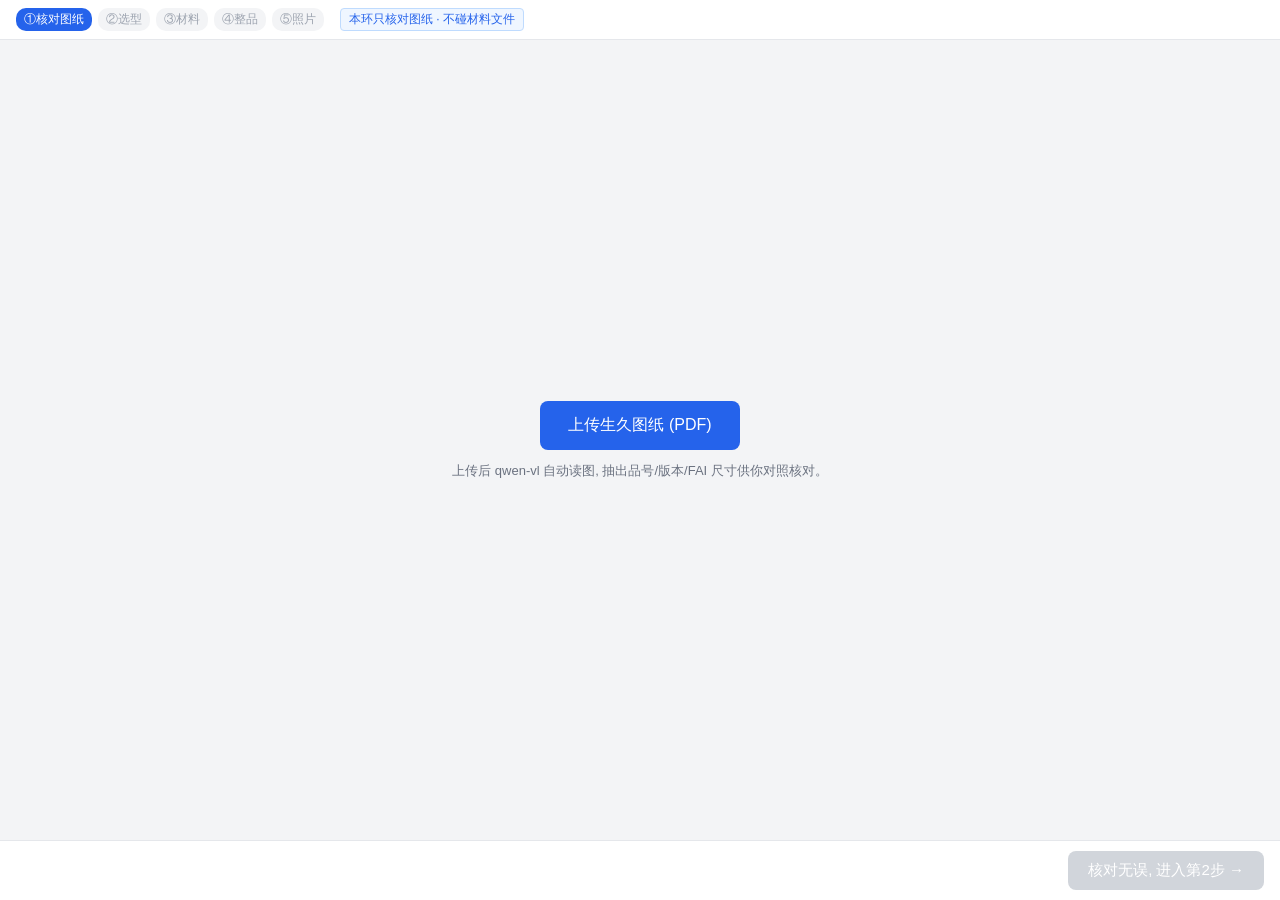
==== app/web/index.html @ cc10bf88 "feat(M2.2 slice1-3): 确认环① 本地Web — 后端权威校验+口径一致+前端门 (从目录回滚中恢复) slice1: app/server.py(FastAPI薄封装drawing" ====
<!DOCTYPE html>
<html lang="zh-CN">
<head>
  <meta charset="utf-8">
  <meta name="viewport" content="width=device-width, initial-scale=1">
  <title>确认环① 图纸识别</title>
  <link rel="stylesheet" href="css/app.css">
</head>
<body>
  <!-- 顶带: 5步流进度 + 边界标签 + 本单图纸名 -->
  <header class="topbar">
    <div class="steps">
      <span class="step active">①核对图纸</span><span class="step">②选型</span>
      <span class="step">③材料</span><span class="step">④整品</span><span class="step">⑤照片</span>
    </div>
    <div class="boundary">本环只核对图纸 · 不碰材料文件</div>
    <div class="dwgname" id="dwgname"></div>
  </header>

  <div class="busy" id="busy" style="display:none"></div>

  <!-- 上传 -->
  <div class="uploadbar" id="uploadbar">
    <label class="uploadbtn">上传生久图纸 (PDF)
      <input type="file" id="file" accept="application/pdf" hidden>
    </label>
    <p class="tip">上传后 qwen-vl 自动读图, 抽出品号/版本/FAI 尺寸供你对照核对。</p>
  </div>

  <!-- 工作区: 左图纸 右字段 -->
  <main class="workspace" id="workspace" style="display:none">
    <section class="left">
      <div class="viewer" id="viewer"></div>
    </section>
    <section class="right">
      <h3>三要素 <small>(对照图纸核对, 改错, 勾"已核对")</small></h3>
      <div id="identity"></div>
      <h3>FAI 受检尺寸 <small>(改中心/公差→实时重算上下限)</small></h3>
      <div id="dims"></div>
    </section>
  </main>

  <!-- 底带: 放行门 -->
  <footer class="gatebar" id="gatebar">
    <div class="summary" id="summary"></div>
    <button class="gatebtn" id="gatebtn" disabled>核对无误, 进入第2步 →</button>
  </footer>

  <script type="module" src="js/main.js"></script>
</body>
</html>
---- app/web/css/app.css ----
* { box-sizing: border-box; margin: 0; padding: 0; }
body { font-family: "Microsoft YaHei", "微软雅黑", sans-serif; color: #1f2937; background: #f3f4f6;
  height: 100vh; display: flex; flex-direction: column; overflow: hidden; }

/* 顶带 */
.topbar { display: flex; align-items: center; gap: 16px; padding: 8px 16px; background: #fff; border-bottom: 1px solid #e5e7eb; }
.steps { display: flex; gap: 6px; }
.step { font-size: 12px; padding: 3px 8px; border-radius: 10px; background: #f3f4f6; color: #9ca3af; }
.step.active { background: #2563eb; color: #fff; }
.boundary { font-size: 12px; color: #2563eb; border: 1px solid #bfdbfe; background: #eff6ff; padding: 2px 8px; border-radius: 4px; }
.dwgname { margin-left: auto; font-size: 13px; color: #6b7280; }

.busy { padding: 8px 16px; background: #fffbeb; color: #92400e; font-size: 13px; border-bottom: 1px solid #fde68a; }

/* 上传 */
.uploadbar { margin: auto; text-align: center; }
.uploadbtn { display: inline-block; padding: 14px 28px; background: #2563eb; color: #fff; border-radius: 8px; cursor: pointer; font-size: 16px; }
.uploadbtn:hover { background: #1d4ed8; }
.tip { margin-top: 12px; color: #6b7280; font-size: 13px; }

/* 工作区: 左图右表 */
.workspace { flex: 1; display: flex; min-height: 0; }
.left { flex: 1; min-width: 0; border-right: 1px solid #e5e7eb; background: #fff; display: flex; flex-direction: column; }
.right { width: 420px; overflow-y: auto; padding: 12px 16px; }
.right h3 { font-size: 14px; margin: 14px 0 8px; color: #374151; }
.right h3 small { font-weight: normal; color: #9ca3af; font-size: 12px; }

/* 图纸查看器(主角) */
.viewer { flex: 1; position: relative; overflow: hidden; display: flex; flex-direction: column; }
.viewer-stage { flex: 1; overflow: hidden; cursor: grab; display: flex; align-items: center; justify-content: center; background: #f9fafb; }
.viewer-stage:active { cursor: grabbing; }
.viewer-img { max-width: 100%; max-height: 100%; transform-origin: center; user-select: none; }
.viewer-pagebar { display: flex; gap: 6px; padding: 6px; border-top: 1px solid #e5e7eb; background: #fff; }
.pg { font-size: 12px; padding: 3px 10px; border: 1px solid #d1d5db; background: #fff; border-radius: 4px; cursor: pointer; }
.pg.active { background: #2563eb; color: #fff; border-color: #2563eb; }

/* 卡片(=示意空槽图: 状态色) */
.card { border: 1px solid #e5e7eb; border-left: 4px solid #d1d5db; border-radius: 6px; padding: 8px 10px; margin-bottom: 8px; background: #fff; }
.card[data-st=ok] { border-left-color: #16a34a; }
.card[data-st=todo] { border-left-color: #9ca3af; }
.card[data-st=warn] { border-left-color: #f59e0b; background: #fffbeb; }
.card[data-st=exempt], .card.exempt { border-left-color: #9ca3af; opacity: .6; }
.card.exempt .seq, .card.exempt .num { text-decoration: line-through; }
.card-row { display: flex; align-items: center; gap: 6px; flex-wrap: wrap; }
.lbl { width: 40px; font-size: 13px; color: #374151; }
.seq { font-size: 12px; background: #eef2ff; color: #4338ca; padding: 2px 8px; border-radius: 10px; }
.inp { border: 1px solid #d1d5db; border-radius: 4px; padding: 4px 6px; font-size: 13px; }
.inp.num { width: 70px; text-align: center; }
.pm { color: #6b7280; }
.rule { font-weight: bold; font-size: 14px; }
.rule.ok { color: #16a34a; }
.rule.warn { color: #f59e0b; }
.hint { font-size: 11px; color: #9ca3af; margin-left: auto; }
.derived { font-size: 12px; color: #6b7280; margin: 6px 0; padding: 4px 6px; background: #f9fafb; border-radius: 4px; }
.derived b { color: #111827; }
.chk { font-size: 12px; color: #374151; display: flex; align-items: center; gap: 4px; cursor: pointer; }
.exbtn { margin-left: auto; font-size: 11px; padding: 2px 8px; border: 1px solid #d1d5db; background: #fff; border-radius: 4px; cursor: pointer; color: #6b7280; }

/* 底带放行门 */
.gatebar { display: flex; align-items: center; gap: 16px; padding: 10px 16px; background: #fff; border-top: 1px solid #e5e7eb; }
.summary { flex: 1; font-size: 13px; color: #6b7280; }
.gatebtn { padding: 10px 20px; font-size: 15px; background: #16a34a; color: #fff; border: none; border-radius: 8px; cursor: pointer; }
.gatebtn:disabled { background: #d1d5db; cursor: not-allowed; }
.gatebtn:not(:disabled):hover { background: #15803d; }
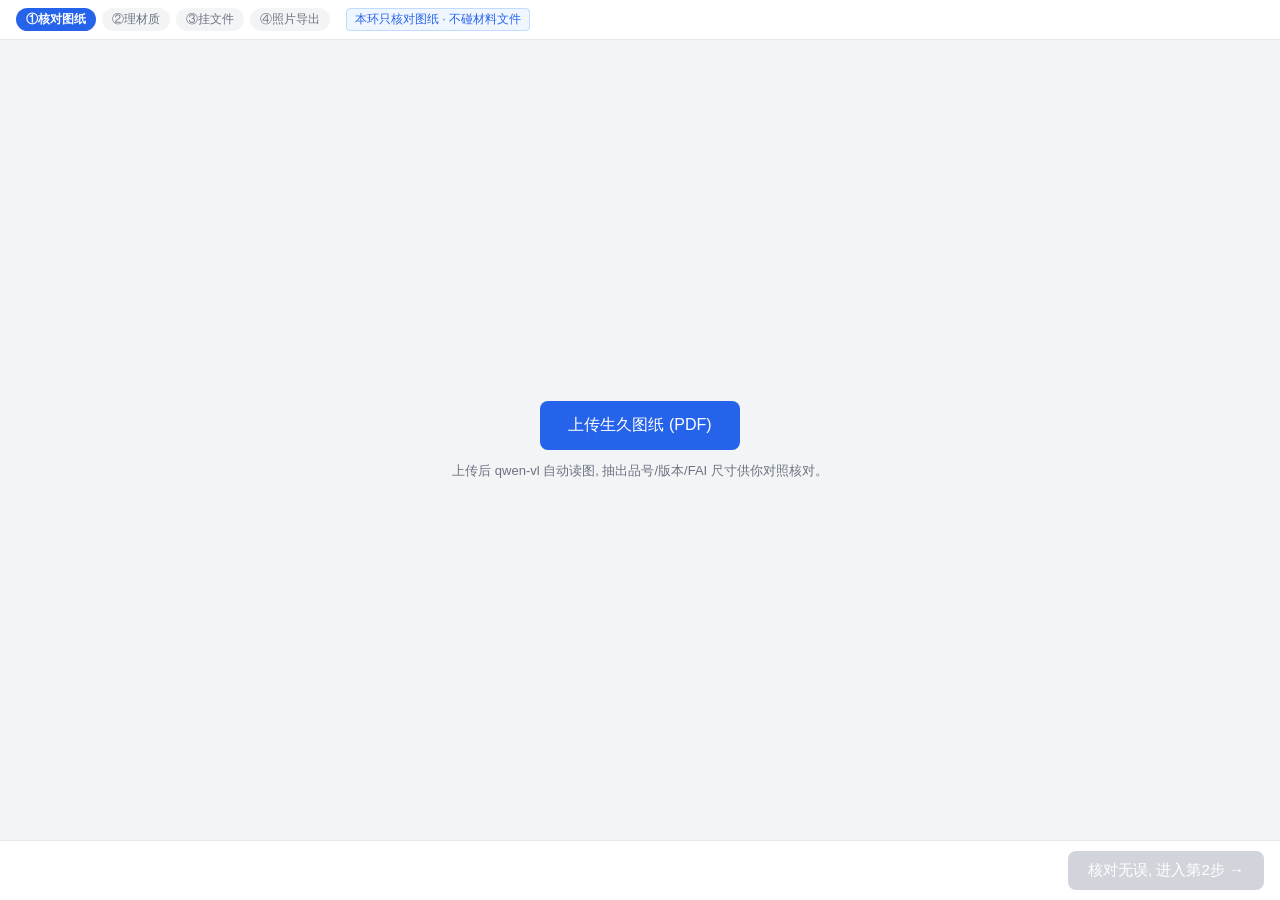
==== commit e0fa71db: "feat(UXUI P0): 设计令牌tokens.css + 统一步条(删②选型→四步·可点回看·缺N徽标) + /api/overview 设计评审落地 P0 第一批(四页共享): - css/t" ====
--- a/app/web/index.html
+++ b/app/web/index.html
@@ -3,16 +3,14 @@
 <head>
   <meta charset="utf-8">
   <meta name="viewport" content="width=device-width, initial-scale=1">
-  <title>确认环① 图纸识别</title>
+  <title>材料承认书 · 第1步 核对图纸 · 久益</title>
+  <link rel="stylesheet" href="css/tokens.css">
   <link rel="stylesheet" href="css/app.css">
 </head>
 <body>
   <!-- 顶带: 5步流进度 + 边界标签 + 本单图纸名 -->
   <header class="topbar">
-    <div class="steps">
-      <span class="step active">①核对图纸</span><span class="step">②选型</span>
-      <span class="step">③材料</span><span class="step">④整品</span><span class="step">⑤照片</span>
-    </div>
+    <div class="steps" id="stepbar"></div>
     <div class="boundary">本环只核对图纸 · 不碰材料文件</div>
     <div class="dwgname" id="dwgname"></div>
   </header>
@@ -47,5 +45,6 @@
   </footer>
 
   <script type="module" src="js/main.js"></script>
+  <script type="module">import { renderSteps } from "./js/steps.js"; renderSteps("stepbar", 1);</script>
 </body>
 </html>
--- a/app/web/css/tokens.css
+++ b/app/web/css/tokens.css
@@ -0,0 +1,28 @@
+/* 设计令牌(全站唯一口径, 各页最先加载, 其余CSS只引用变量不写死)。根治四CSS漂移。
+   来自 UXUI 设计评审综合方向。 */
+:root {
+  /* 语义状态色(全站唯一) */
+  --c-brand: #2563eb;          /* 蓝=系统/操作/链接/当前步/拖拽高亮 */
+  --c-brand-d: #1d4ed8;
+  --c-ok: #16a34a;             /* 绿=完成/通过/有证据 */
+  --c-ok-bg: #d1fae5;
+  --c-todo: #9ca3af;           /* 灰=待办/空槽(仅图标/边框, 勿当正文) */
+  --c-warn: #f59e0b;           /* 橙=待补/可豁免/软预警/必补(边框/背景/图标) */
+  --c-warn-t: #b45309;         /* 深橙=橙色文字(对比达标) */
+  --c-warn-bg: #fffbeb;
+  --c-err: #ef4444;            /* 红=必填缺失/硬错 */
+  --c-err-t: #b91c1c;
+  --c-err-bg: #fef2f2;
+  --c-drop: #0284c7;           /* 拖拽放置高亮(原散4处硬编码→收敛) */
+  --c-drop-bg: #dbeafe;
+  /* 中性 */
+  --c-ink: #374151;            /* 正文 */
+  --c-mut: #6b7280;            /* 次要文字(最低可读灰, 勿用更浅) */
+  --c-line: #e5e7eb;
+  --c-line-d: #d1d5db;
+  --c-bg: #f3f4f6;
+  /* 间距/字号/圆角阶梯 */
+  --sp-1: 4px; --sp-2: 8px; --sp-3: 12px; --sp-4: 16px;
+  --fs-cap: 11px; --fs-sm: 12px; --fs-base: 13px; --fs-md: 14px; --fs-lg: 16px;
+  --r-sm: 4px; --r-md: 6px; --r-lg: 8px;
+}
--- a/app/web/css/app.css
+++ b/app/web/css/app.css
@@ -5,8 +5,15 @@
 /* 顶带 */
 .topbar { display: flex; align-items: center; gap: 16px; padding: 8px 16px; background: #fff; border-bottom: 1px solid #e5e7eb; }
 .steps { display: flex; gap: 6px; }
-.step { font-size: 12px; padding: 3px 8px; border-radius: 10px; background: #f3f4f6; color: #9ca3af; }
-.step.active { background: #2563eb; color: #fff; }
+.step { font-size: var(--fs-sm); padding: 3px 10px; border-radius: 12px; background: var(--c-bg); color: var(--c-mut); text-decoration: none; display: inline-flex; align-items: center; gap: 4px; }
+.step.active, .step.cur { background: var(--c-brand); color: #fff; font-weight: bold; }
+.step.done { background: var(--c-ok-bg); color: #065f46; }
+.step.incomplete { background: var(--c-warn-bg); color: var(--c-warn-t); border: 1px solid #fde68a; }
+a.step.done { cursor: pointer; } a.step:hover { filter: brightness(.96); text-decoration: underline; }
+.step .bdg:empty { display: none; }
+.step .bdg { font-size: 10px; border-radius: 8px; padding: 0 5px; background: #fff; }
+.step .bdg.miss { color: var(--c-warn-t); }
+.step .bdg.ok { color: #065f46; }
 .boundary { font-size: 12px; color: #2563eb; border: 1px solid #bfdbfe; background: #eff6ff; padding: 2px 8px; border-radius: 4px; }
 .dwgname { margin-left: auto; font-size: 13px; color: #6b7280; }
 
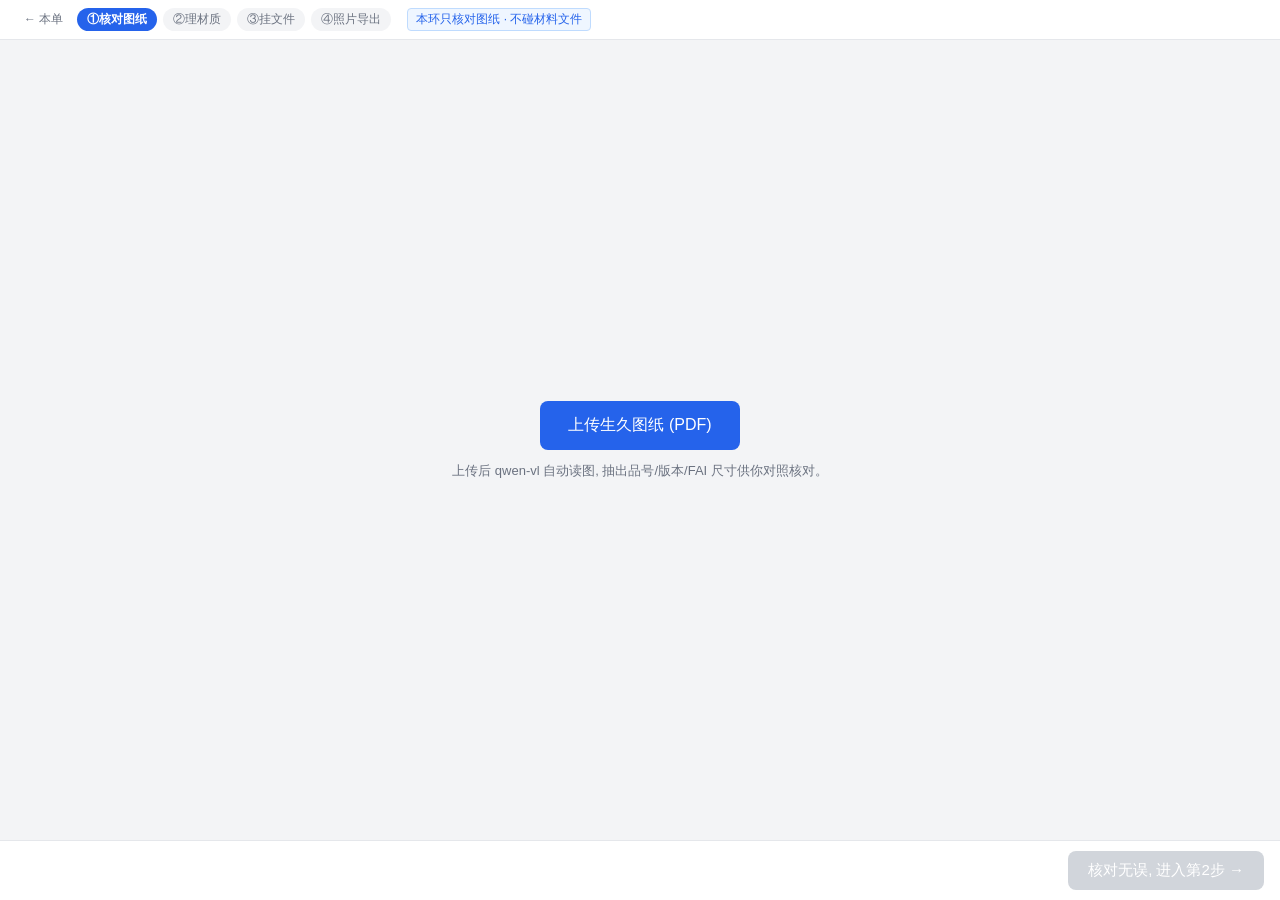
==== commit 4ddf8ff1: "feat(①核对统一+一键核对所有): ①核对项改'状态徽章+独立[标记通过]'(与③一致) + ①③增'一键核对所有' 老板: ①逐个核对按钮与③统一 + 两页都加一键核对所有。 - ①三要素/FA" ====
--- a/app/web/index.html
+++ b/app/web/index.html
@@ -31,9 +31,10 @@
       <div class="viewer" id="viewer"></div>
     </section>
     <section class="right">
-      <h3>三要素 <small>(对照图纸核对, 改错, 勾"已核对")</small></h3>
+      <div class="right-actions"><button id="passall" class="passall-btn">✓ 一键核对所有</button></div>
+      <h3>三要素 <span id="tri-prog" class="sec-prog"></span> <small>(对照图纸核对, 改错, 标记通过)</small></h3>
       <div id="identity"></div>
-      <h3>FAI 受检尺寸 <small>(改中心/公差→实时重算上下限)</small></h3>
+      <h3>FAI 受检尺寸 <span id="fai-prog" class="sec-prog"></span> <small>(改中心/公差→实时重算上下限)</small></h3>
       <div id="dims"></div>
     </section>
   </main>
--- a/app/web/css/app.css
+++ b/app/web/css/app.css
@@ -9,6 +9,8 @@
 .step.active, .step.cur { background: var(--c-brand); color: #fff; font-weight: bold; }
 .step.done { background: var(--c-ok-bg); color: #065f46; }
 .step.incomplete { background: var(--c-warn-bg); color: var(--c-warn-t); border: 1px solid #fde68a; }
+.home-link { font-size: var(--fs-sm); color: var(--c-mut); text-decoration: none; padding: 3px 8px; border-radius: 10px; }
+.home-link:hover { background: var(--c-bg); color: var(--c-brand); }
 a.step.done { cursor: pointer; } a.step:hover { filter: brightness(.96); text-decoration: underline; }
 .step .bdg:empty { display: none; }
 .step .bdg { font-size: 10px; border-radius: 8px; padding: 0 5px; background: #fff; }
@@ -69,3 +71,42 @@
 .gatebtn { padding: 10px 20px; font-size: 15px; background: #16a34a; color: #fff; border: none; border-radius: 8px; cursor: pointer; }
 .gatebtn:disabled { background: #d1d5db; cursor: not-allowed; }
 .gatebtn:not(:disabled):hover { background: #15803d; }
+/* 软导航门: 待办chips + 常可点(硬门琥珀警示) */
+.todo-chip { display: inline-flex; font-size: 11px; padding: 2px 8px; border-radius: 10px; margin: 2px 4px 2px 0; cursor: pointer; }
+.todo-chip.hard { background: var(--c-err-bg); color: var(--c-err-t); border: 1px solid #fecaca; }
+.todo-chip.soft { background: var(--c-warn-bg); color: var(--c-warn-t); border: 1px solid #fde68a; }
+.todo-chip.more { background: var(--c-bg); color: var(--c-mut); cursor: default; }
+.gate-rule { font-size: 11px; color: var(--c-mut); margin-left: 8px; }
+.gate-ok { font-size: 13px; color: #065f46; font-weight: bold; }
+.gatebtn.blocked { background: var(--c-warn); }
+.gatebtn.blocked:hover { background: var(--c-warn-t); }
+.flash { animation: flashbg 1.2s ease; }
+@keyframes flashbg { 0%, 100% { background: transparent; } 30% { background: #fef9c3; } }
+/* 页内小面板(替换原生prompt/alert/confirm) */
+.dlg-overlay { display: none; position: fixed; inset: 0; background: rgba(0,0,0,.35); z-index: 100; align-items: center; justify-content: center; }
+.dlg { background: #fff; border-radius: var(--r-lg); padding: 18px 20px; min-width: 320px; max-width: 460px; box-shadow: 0 10px 40px rgba(0,0,0,.2); }
+.dlg-title { font-size: var(--fs-md); font-weight: bold; color: var(--c-ink); margin-bottom: 10px; }
+.dlg-presets { display: flex; flex-direction: column; gap: 5px; margin-bottom: 10px; font-size: var(--fs-base); }
+.dlg-presets label { display: flex; align-items: center; gap: 6px; cursor: pointer; }
+.dlg-input { width: 100%; padding: 7px 10px; border: 1px solid var(--c-line-d); border-radius: var(--r-sm); font-size: var(--fs-base); box-sizing: border-box; }
+.dlg-err { color: var(--c-err-t); font-size: var(--fs-sm); min-height: 16px; margin-top: 4px; }
+.dlg-btns { display: flex; justify-content: flex-end; gap: 8px; margin-top: 8px; }
+.dlg-btns button { padding: 6px 16px; border-radius: var(--r-sm); border: 1px solid var(--c-line-d); background: #fff; cursor: pointer; font-size: var(--fs-base); }
+.dlg-btns .dlg-ok { background: var(--c-brand); color: #fff; border-color: var(--c-brand); }
+.dlg-toast { display: none; position: fixed; bottom: 70px; left: 50%; transform: translateX(-50%); background: #1f2937; color: #fff; padding: 8px 16px; border-radius: var(--r-md); font-size: var(--fs-base); z-index: 120; box-shadow: 0 4px 16px rgba(0,0,0,.25); }
+.dlg-toast.err { background: var(--c-err); }
+.dlg-toast.ok { background: var(--c-ok); }
+.saved-tick { position: fixed; bottom: 16px; right: 16px; background: var(--c-ok-bg); color: #065f46; padding: 4px 12px; border-radius: var(--r-md); font-size: var(--fs-cap); opacity: 0; transition: opacity .3s; z-index: 90; pointer-events: none; }
+/* 核对状态徽章+独立[标记通过](①③统一; ①不载bom.css故放共享) */
+.mbadge { font-size: var(--fs-cap); padding: 2px 8px; border-radius: 10px; white-space: nowrap; }
+.mbadge.todo { background: var(--c-bg); color: var(--c-mut); }
+.mbadge.pass { background: var(--c-ok-bg); color: #065f46; font-weight: bold; }
+.mbadge.ex { background: #f1f5f9; color: #94a3b8; text-decoration: line-through; }
+.passbtn { font-size: var(--fs-cap); font-weight: 600; padding: 3px 12px; border-radius: var(--r-sm); cursor: pointer; border: 1px solid var(--c-ok); background: var(--c-ok); color: #fff; }
+.passbtn:hover { background: #15803d; }
+.passbtn.on { background: #fff; color: #065f46; }
+.card-foot { display: flex; align-items: center; gap: var(--sp-2); margin-top: 6px; }
+.right-actions { display: flex; justify-content: flex-end; margin-bottom: 6px; }
+.passall-btn { font-size: var(--fs-base); font-weight: bold; padding: 5px 14px; border-radius: var(--r-md); border: 1px solid var(--c-ok); background: var(--c-ok); color: #fff; cursor: pointer; }
+.passall-btn:hover { background: #15803d; }
+.sec-prog { font-size: var(--fs-sm); color: var(--c-warn-t); background: var(--c-warn-bg); border-radius: 8px; padding: 0 7px; }
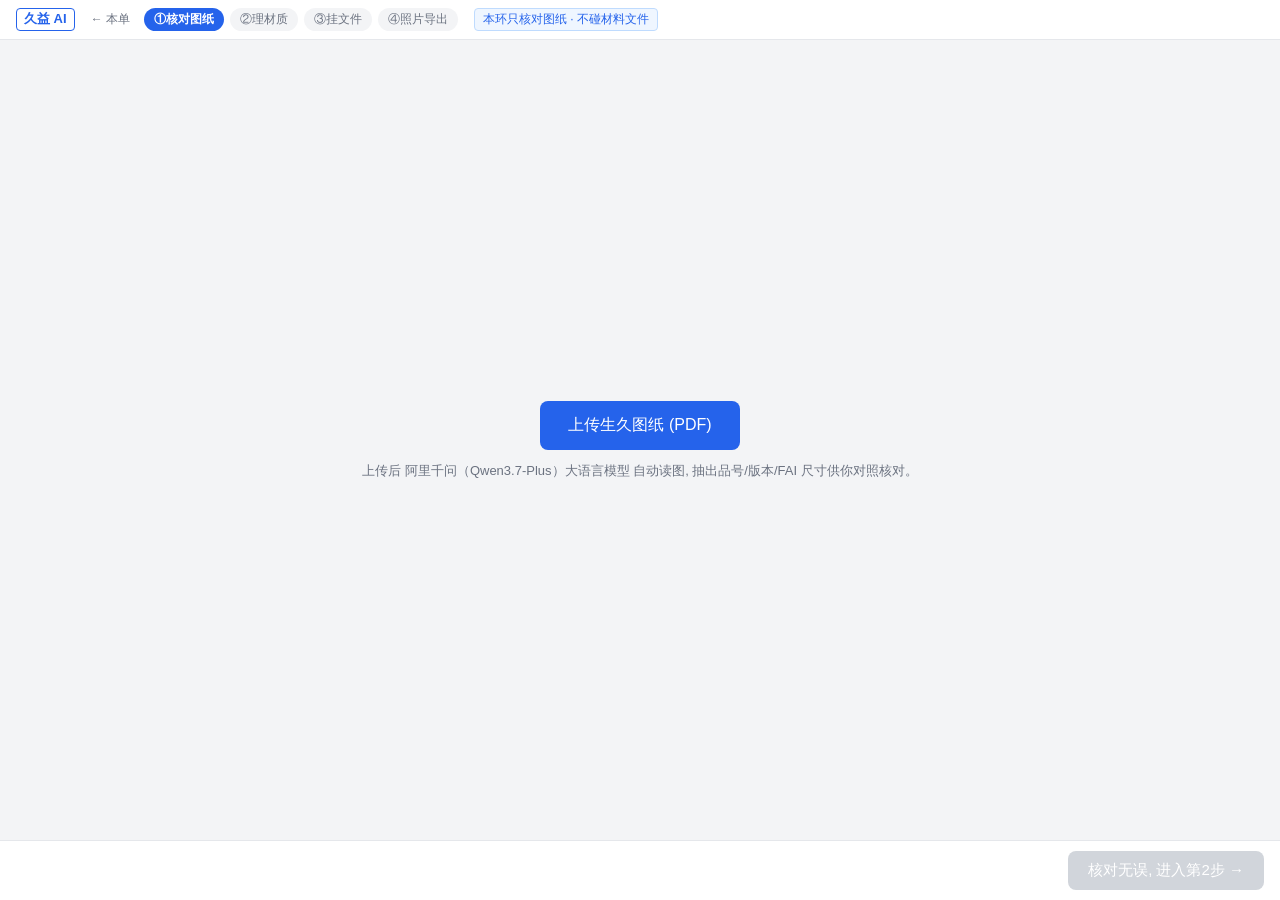
==== commit dd024c59: "feat(②理材质): 继续上传材料(防传一半就确认) + 修空框按钮 + 文案校准(手测反馈) 业务员可能传一半材料就点了确认进BOM, 之前无法回去补救。本次: 1. [功能] 继续上传材料: B" ====
--- a/app/web/index.html
+++ b/app/web/index.html
@@ -22,7 +22,7 @@
     <label class="uploadbtn">上传生久图纸 (PDF)
       <input type="file" id="file" accept="application/pdf" hidden>
     </label>
-    <p class="tip">上传后 qwen-vl 自动读图, 抽出品号/版本/FAI 尺寸供你对照核对。</p>
+    <p class="tip">上传后 阿里千问（Qwen3.7-Plus）大语言模型 自动读图, 抽出品号/版本/FAI 尺寸供你对照核对。</p>
   </div>
 
   <!-- 工作区: 左图纸 右字段 -->
--- a/app/web/css/app.css
+++ b/app/web/css/app.css
@@ -9,6 +9,7 @@
 .step.active, .step.cur { background: var(--c-brand); color: #fff; font-weight: bold; }
 .step.done { background: var(--c-ok-bg); color: #065f46; }
 .step.incomplete { background: var(--c-warn-bg); color: var(--c-warn-t); border: 1px solid #fde68a; }
+.brand-logo { font-weight: bold; color: var(--c-brand); font-size: var(--fs-base); border: 1px solid var(--c-brand); padding: 1px 7px; border-radius: var(--r-sm); margin-right: 2px; }
 .home-link { font-size: var(--fs-sm); color: var(--c-mut); text-decoration: none; padding: 3px 8px; border-radius: 10px; }
 .home-link:hover { background: var(--c-bg); color: var(--c-brand); }
 a.step.done { cursor: pointer; } a.step:hover { filter: brightness(.96); text-decoration: underline; }
@@ -85,6 +86,8 @@
 /* 页内小面板(替换原生prompt/alert/confirm) */
 .dlg-overlay { display: none; position: fixed; inset: 0; background: rgba(0,0,0,.35); z-index: 100; align-items: center; justify-content: center; }
 .dlg { background: #fff; border-radius: var(--r-lg); padding: 18px 20px; min-width: 320px; max-width: 460px; box-shadow: 0 10px 40px rgba(0,0,0,.2); }
+.dlg.dlg-wide { max-width: 680px; width: 680px; }
+.dlg-body { max-height: 55vh; overflow-y: auto; margin-bottom: 10px; }
 .dlg-title { font-size: var(--fs-md); font-weight: bold; color: var(--c-ink); margin-bottom: 10px; }
 .dlg-presets { display: flex; flex-direction: column; gap: 5px; margin-bottom: 10px; font-size: var(--fs-base); }
 .dlg-presets label { display: flex; align-items: center; gap: 6px; cursor: pointer; }
@@ -96,6 +99,8 @@
 .dlg-toast { display: none; position: fixed; bottom: 70px; left: 50%; transform: translateX(-50%); background: #1f2937; color: #fff; padding: 8px 16px; border-radius: var(--r-md); font-size: var(--fs-base); z-index: 120; box-shadow: 0 4px 16px rgba(0,0,0,.25); }
 .dlg-toast.err { background: var(--c-err); }
 .dlg-toast.ok { background: var(--c-ok); }
+.toast-act { margin-left: 12px; background: transparent; border: 1px solid #fff; color: #fff; border-radius: var(--r-sm); padding: 1px 10px; cursor: pointer; font-size: var(--fs-sm); }
+.toast-act:hover { background: rgba(255,255,255,.18); }
 .saved-tick { position: fixed; bottom: 16px; right: 16px; background: var(--c-ok-bg); color: #065f46; padding: 4px 12px; border-radius: var(--r-md); font-size: var(--fs-cap); opacity: 0; transition: opacity .3s; z-index: 90; pointer-events: none; }
 /* 核对状态徽章+独立[标记通过](①③统一; ①不载bom.css故放共享) */
 .mbadge { font-size: var(--fs-cap); padding: 2px 8px; border-radius: 10px; white-space: nowrap; }
